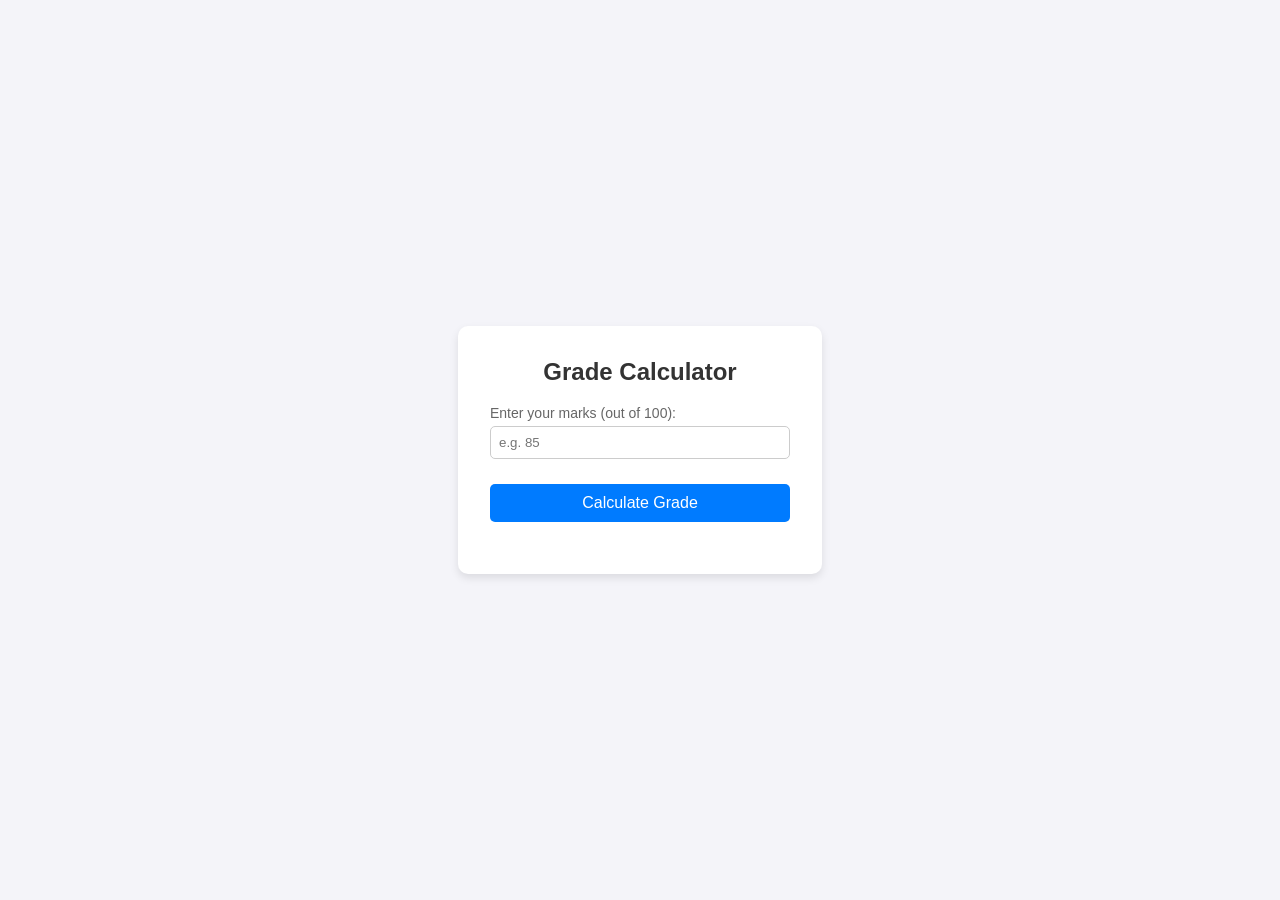
==== Assignment3(Calculator)/grade_calculator.html @ ee87b889 "Create grade_calculator.html" ====
<!DOCTYPE html>
<html lang="en">
<head>
    <meta charset="UTF-8">
    <meta name="viewport" content="width=device-width, initial-scale=1.0">
    <title>Simple Grade Calculator</title>
    <style>
        body {
            font-family: Arial, sans-serif;
            background-color: #f4f4f9;
            display: flex;
            justify-content: center;
            align-items: center;
            height: 100vh;
            margin: 0;
        }
        .calculator-card {
            background-color: white;
            padding: 2rem;
            border-radius: 10px;
            box-shadow: 0 4px 8px rgba(0,0,0,0.1);
            width: 300px;
            text-align: center;
        }
        h2 {
            margin-top: 0;
            color: #333;
        }
        .input-group {
            margin-bottom: 15px;
            text-align: left;
        }
        label {
            display: block;
            margin-bottom: 5px;
            color: #666;
            font-size: 14px;
        }
        input {
            width: 100%;
            padding: 8px;
            border: 1px solid #ccc;
            border-radius: 5px;
            box-sizing: border-box;
        }
        button {
            background-color: #007BFF;
            color: white;
            border: none;
            padding: 10px 15px;
            border-radius: 5px;
            cursor: pointer;
            width: 100%;
            font-size: 16px;
            margin-top: 10px;
        }
        button:hover {
            background-color: #0056b3;
        }
        #result {
            margin-top: 20px;
            font-size: 18px;
            font-weight: bold;
            color: #333;
        }
    </style>
</head>
<body>

    <div class="calculator-card">
        <h2>Grade Calculator</h2>
        
        <div class="input-group">
            <label for="marks">Enter your marks (out of 100):</label>
            <input type="number" id="marks" placeholder="e.g. 85" min="0" max="100">
        </div>

        <button onclick="calculateGrade()">Calculate Grade</button>

        <div id="result"></div>
    </div>

    <script>
        function calculateGrade() {

            const marksInput = document.getElementById('marks').value;
            const resultDiv = document.getElementById('result');
            
            const marks = Number(marksInput);

            if (marksInput === '' || isNaN(marks) || marks < 0 || marks > 100) {
                resultDiv.innerHTML = "<span style='color: red;'>Please enter a valid number between 0 and 100.</span>";
                return;
            }
            let grade = '';
            if (marks >= 90) {
                grade = 'A+';
            } else if (marks >= 80) {
                grade = 'A';
            } else if (marks >= 70) {
                grade = 'B';
            } else if (marks >= 60) {
                grade = 'C';
            } else if (marks >= 50) {
                grade = 'D';
            } else {
                grade = 'F';
            }
            resultDiv.innerHTML = `Your Marks: <strong>${marks}</strong> <br> Your Grade: <strong>${grade}</strong>`;
        }
    </script>
</body>
</html>
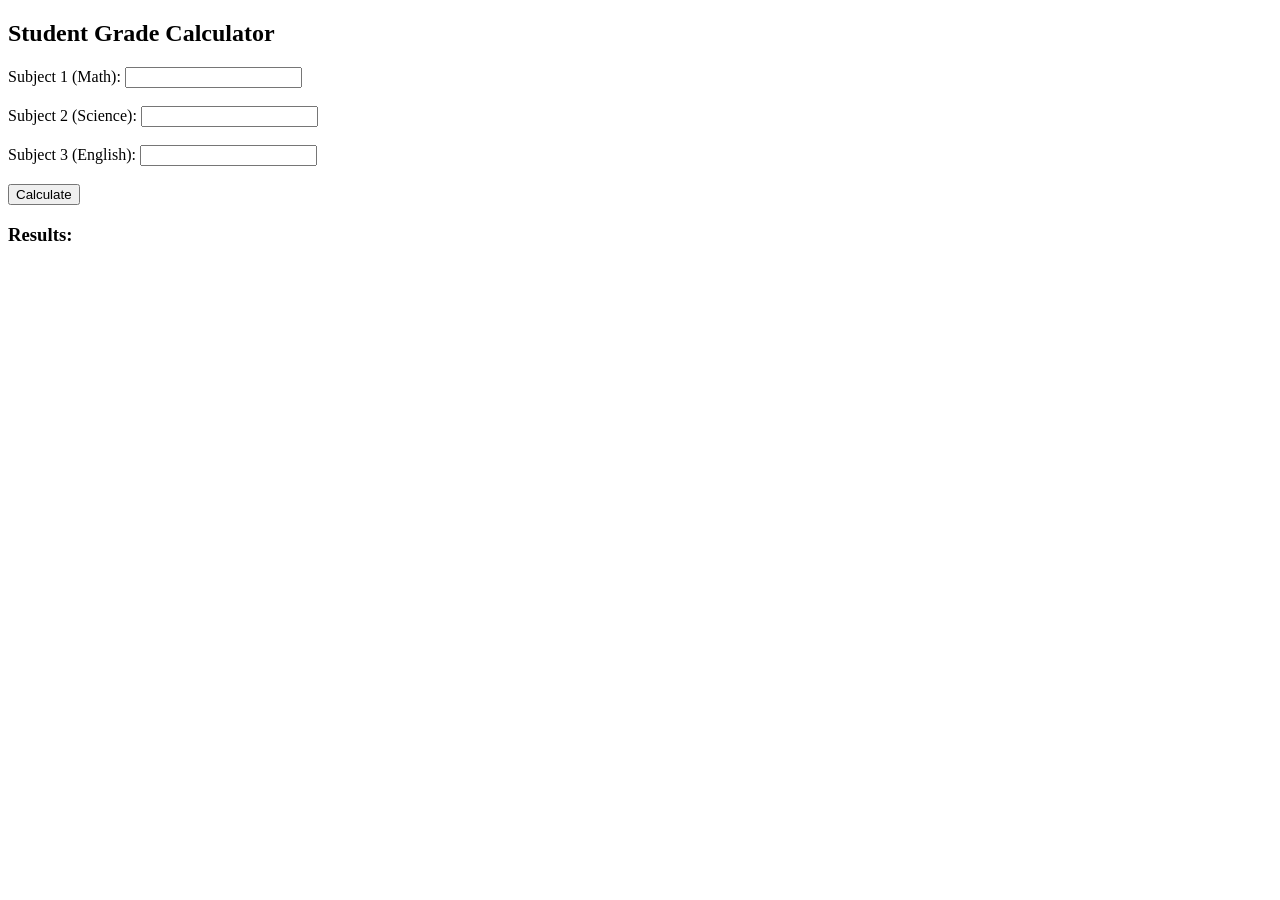
==== commit be435498: "Update grade_calculator.html" ====
--- a/Assignment3(Calculator)/grade_calculator.html
+++ b/Assignment3(Calculator)/grade_calculator.html
@@ -1,113 +1,79 @@
 <!DOCTYPE html>
-<html lang="en">
+<html>
+
 <head>
-    <meta charset="UTF-8">
-    <meta name="viewport" content="width=device-width, initial-scale=1.0">
-    <title>Simple Grade Calculator</title>
-    <style>
-        body {
-            font-family: Arial, sans-serif;
-            background-color: #f4f4f9;
-            display: flex;
-            justify-content: center;
-            align-items: center;
-            height: 100vh;
-            margin: 0;
-        }
-        .calculator-card {
-            background-color: white;
-            padding: 2rem;
-            border-radius: 10px;
-            box-shadow: 0 4px 8px rgba(0,0,0,0.1);
-            width: 300px;
-            text-align: center;
-        }
-        h2 {
-            margin-top: 0;
-            color: #333;
-        }
-        .input-group {
-            margin-bottom: 15px;
-            text-align: left;
-        }
-        label {
-            display: block;
-            margin-bottom: 5px;
-            color: #666;
-            font-size: 14px;
-        }
-        input {
-            width: 100%;
-            padding: 8px;
-            border: 1px solid #ccc;
-            border-radius: 5px;
-            box-sizing: border-box;
-        }
-        button {
-            background-color: #007BFF;
-            color: white;
-            border: none;
-            padding: 10px 15px;
-            border-radius: 5px;
-            cursor: pointer;
-            width: 100%;
-            font-size: 16px;
-            margin-top: 10px;
-        }
-        button:hover {
-            background-color: #0056b3;
-        }
-        #result {
-            margin-top: 20px;
-            font-size: 18px;
-            font-weight: bold;
-            color: #333;
-        }
-    </style>
+    <title>Student Grade Calculator</title>
 </head>
+
 <body>
+    <h2>Student Grade Calculator</h2>
 
-    <div class="calculator-card">
-        <h2>Grade Calculator</h2>
-        
-        <div class="input-group">
-            <label for="marks">Enter your marks (out of 100):</label>
-            <input type="number" id="marks" placeholder="e.g. 85" min="0" max="100">
-        </div>
+    <label>Subject 1 (Math):</label>
+    <input type="number" id="sub1"><br><br>
 
-        <button onclick="calculateGrade()">Calculate Grade</button>
+    <label>Subject 2 (Science):</label>
+    <input type="number" id="sub2"><br><br>
 
-        <div id="result"></div>
-    </div>
+    <label>Subject 3 (English):</label>
+    <input type="number" id="sub3"><br><br>
+
+    <button onclick="calculate()">Calculate</button>
+
+    <h3>Results:</h3>
+    <p id="total"></p>
+    <p id="percentage"></p>
+    <p id="grade"></p>
 
     <script>
-        function calculateGrade() {
+        function calculate() {
+            // 1. Get values from text fields
+            let m1 = document.getElementById("sub1").value;
+            let m2 = document.getElementById("sub2").value;
+            let m3 = document.getElementById("sub3").value;
 
-            const marksInput = document.getElementById('marks').value;
-            const resultDiv = document.getElementById('result');
-            
-            const marks = Number(marksInput);
-
-            if (marksInput === '' || isNaN(marks) || marks < 0 || marks > 100) {
-                resultDiv.innerHTML = "<span style='color: red;'>Please enter a valid number between 0 and 100.</span>";
+            // 2. Validate empty inputs
+            if (m1 === "" || m2 === "" || m3 === "") {
+                alert("Please enter marks for all 3 subjects!");
                 return;
             }
-            let grade = '';
-            if (marks >= 90) {
-                grade = 'A+';
-            } else if (marks >= 80) {
-                grade = 'A';
-            } else if (marks >= 70) {
-                grade = 'B';
-            } else if (marks >= 60) {
-                grade = 'C';
-            } else if (marks >= 50) {
-                grade = 'D';
+
+            // Convert text to numbers
+            m1 = Number(m1);
+            m2 = Number(m2);
+            m3 = Number(m3);
+
+            // 3. Validate valid number range
+            if (m1 < 0 || m1 > 100 || m2 < 0 || m2 > 100 || m3 < 0 || m3 > 100) {
+                alert("Invalid entry! Marks must be between 0 and 100.");
+                return;
+            }
+
+            // 4. Calculate total and percentage
+            let totalMarks = m1 + m2 + m3;
+            let percent = (totalMarks / 300) * 100;
+            let grade = "";
+
+            // 5. Check grade
+            if (percent >= 90) {
+                grade = "A+";
+            } else if (percent >= 80) {
+                grade = "A";
+            } else if (percent >= 70) {
+                grade = "B";
+            } else if (percent >= 60) {
+                grade = "C";
+            } else if (percent >= 50) {
+                grade = "D";
             } else {
-                grade = 'F';
+                grade = "F";
             }
-            resultDiv.innerHTML = `Your Marks: <strong>${marks}</strong> <br> Your Grade: <strong>${grade}</strong>`;
+
+            // 6. Display dynamically using DOM manipulation
+            document.getElementById("total").innerText = "Total Marks: " + totalMarks;
+            document.getElementById("percentage").innerText = "Percentage: " + percent.toFixed(2) + "%";
+            document.getElementById("grade").innerText = "Grade: " + grade;
         }
     </script>
 </body>
+
 </html>
